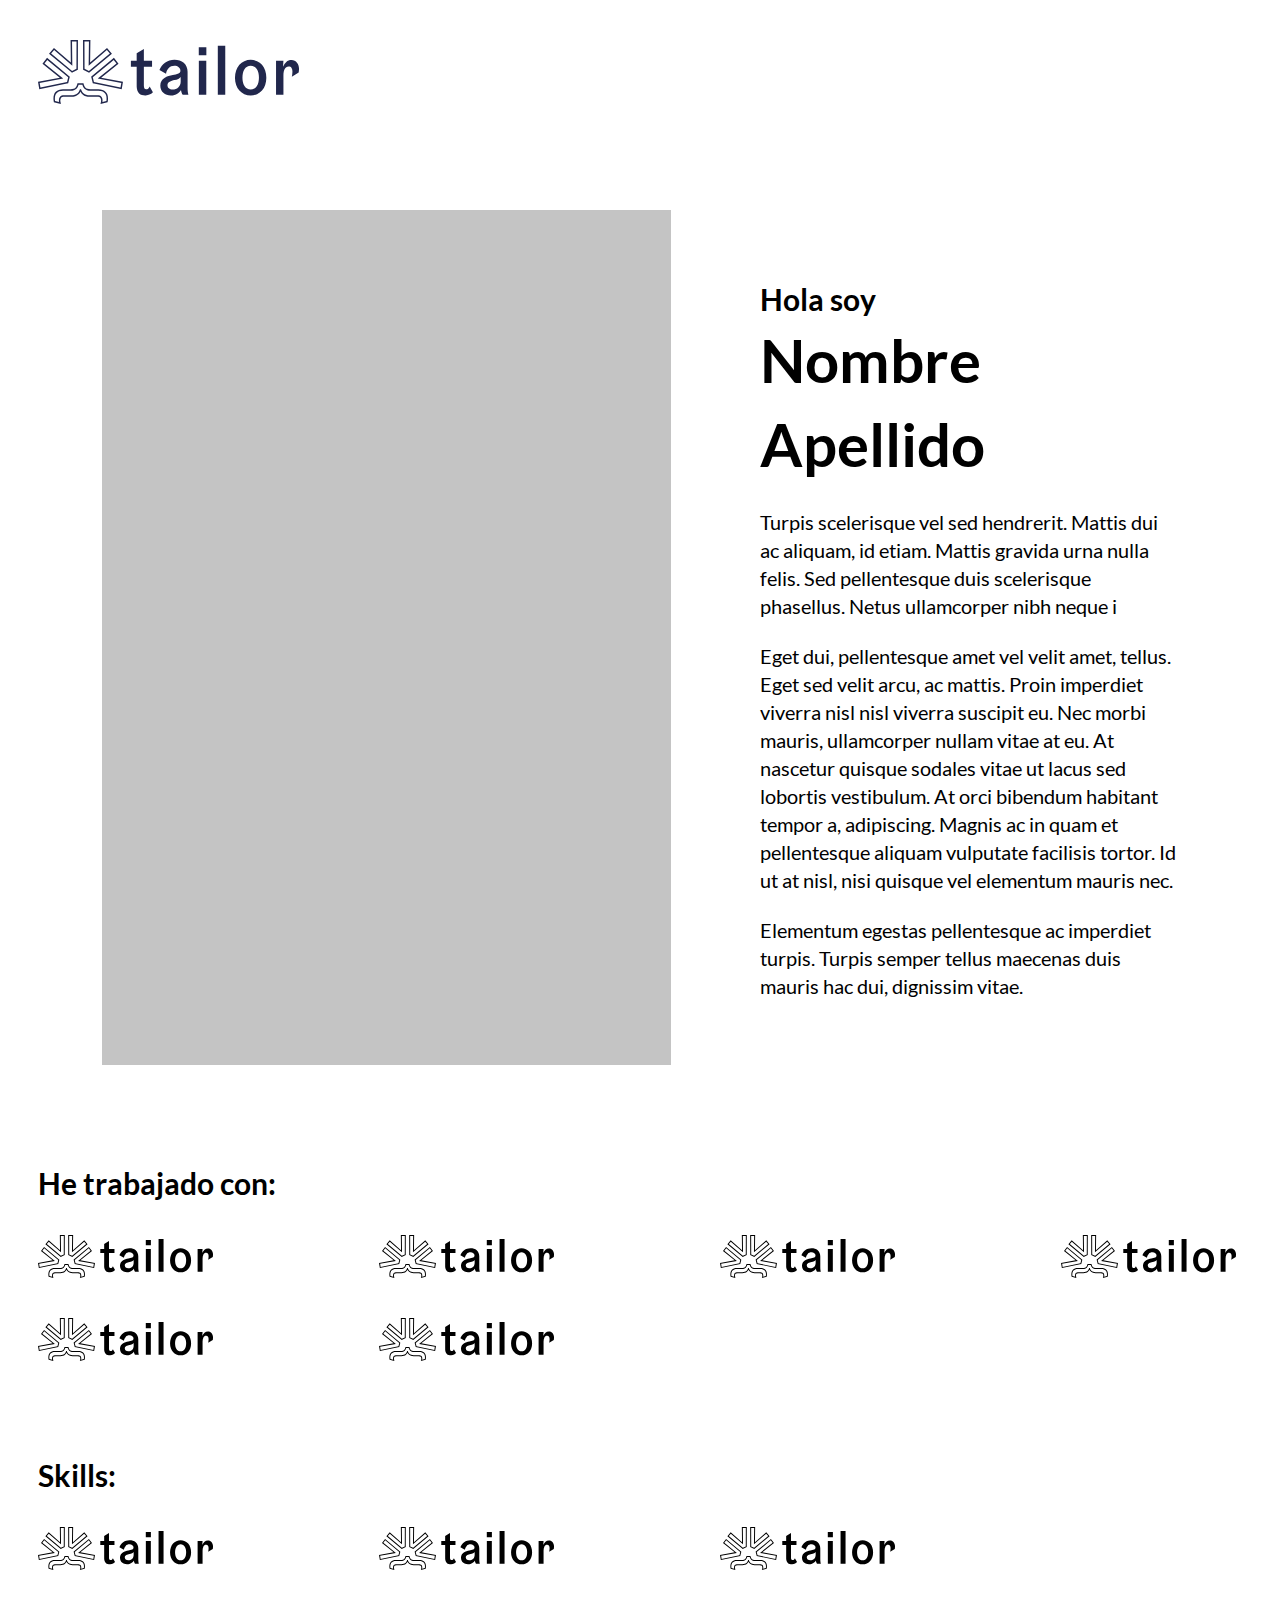
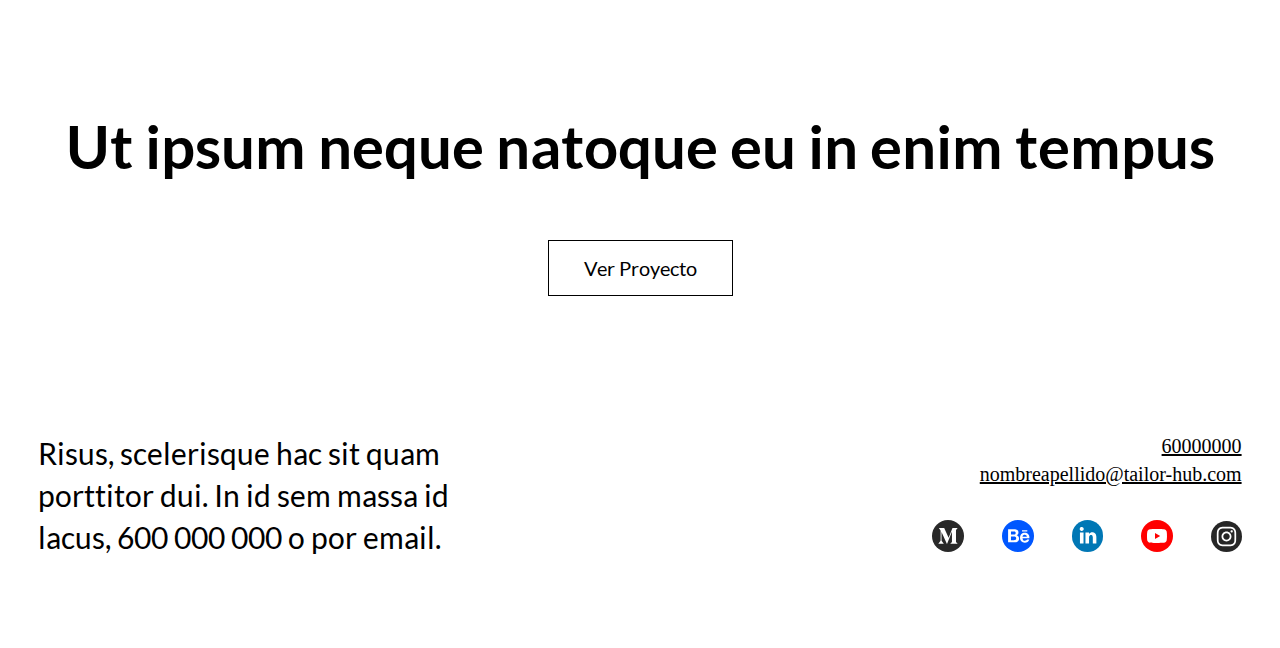
==== about.html @ 7ab332b4 "Desktop version" ====
<!DOCTYPE html>
<html lang="en">

<head>
  <meta charset="UTF-8">
  <meta name="viewport" content="width=device-width, initial-scale=1.0">
  <title>About me</title>
  <link rel="stylesheet" href="css/about.css">
</head>

<body>
  <div class="logo-container">
    <img src="images/logo.svg" alt="portfolio-logo">
  </div>
  <div class="page-container">
    <div class="about-me">
      <div class="about-image">
        <img src="images/about-image.png" alt="about-me">
      </div>
      <div class="about-description">
        <h2>Hola soy</h2>
        <h1>Nombre Apellido</h1>
        <p>Turpis scelerisque vel sed hendrerit. Mattis dui ac aliquam, id etiam. Mattis gravida urna nulla felis. Sed pellentesque duis scelerisque phasellus. Netus ullamcorper nibh neque i</p>
        <p>Eget dui, pellentesque amet vel velit amet, tellus. Eget sed velit arcu, ac mattis. Proin imperdiet viverra nisl nisl viverra suscipit eu. Nec morbi mauris, ullamcorper nullam vitae at eu. At nascetur quisque sodales vitae ut lacus sed lobortis vestibulum. At orci bibendum habitant tempor a, adipiscing. Magnis ac in quam et pellentesque aliquam vulputate facilisis tortor. Id ut at nisl, nisi quisque vel elementum mauris nec.</p>
        <p>Elementum egestas pellentesque ac imperdiet turpis. Turpis semper tellus maecenas duis mauris hac dui, dignissim vitae.</p>
      </div>
    </div>

    <div class="about-info">
      <h3>
        He trabajado con:
      </h3> 
      <div class="logos-container">
        <img src="images/small-logo.svg" alt="small-logo">
        <img src="images/small-logo.svg" alt="small-logo">
        <img src="images/small-logo.svg" alt="small-logo">
        <img src="images/small-logo.svg" alt="small-logo">
        <img src="images/small-logo.svg" alt="small-logo">
        <img src="images/small-logo.svg" alt="small-logo">
      </div>
    </div>

    <div class="about-info">
      <h3>
        Skills:
      </h3> 
      <div class="logos-container">
        <img src="images/small-logo.svg" alt="small-logo">
        <img src="images/small-logo.svg" alt="small-logo">
        <img src="images/small-logo.svg" alt="small-logo">
      </div>
    </div>

    <div class="contact">
      <h3 class="contact-sentence">
        Ut ipsum neque natoque eu in enim tempus
      </h3>
      <a href="http://" target="_blank" rel="noopener noreferrer">
        <button class="project-button">
          Ver Proyecto
        </button>
      </a>
    </div>

    <footer>
      <div class="footer-description">
        <p class="footer-p">
          Risus, scelerisque hac sit quam porttitor dui. In id sem massa id lacus, 600 000 000 o por email. 
        </p>
      </div>

      <div class="footer-media">
        <div class="footer-links">
          <a class="footer-link" href="tel:60000000">60000000</a>
          <a class="footer-link" href="mailto:nombreapellido@tailor-hub.com">nombreapellido@tailor-hub.com</a>
        </div>
        <div class="media-links">
          <a href="http://" target="_blank" rel="noopener noreferrer">
            <img src="images/Medium.svg" alt="medium-link">
            <img src="images/Behance.svg" alt="behance-link">
            <img src="images/LinkedIn.svg" alt="linkedin-link">
            <img src="images/YouTube.svg" alt="youtube-link">
            <img src="images/Instagram.svg" alt="instagram-link">
          </a>
        </div>
      </div>
    </footer>
  </div>
</body>

</html>
---- css/about.css ----
* {
  box-sizing: border-box;
}

@font-face {
  font-family: "Lato-Bold";
  src: url("../fonts/Lato/Lato-Bold.ttf");
  font-weight: normal;
  font-display: swap;
}

@font-face {
  font-family: "Lato-Regular";
  src: url("../fonts/Lato/Lato-Regular.ttf");
  font-weight: normal;
  font-display: swap;
}

body {
  margin: 0;
  padding: 0;
  background: white;
}

img {
  object-fit: contain;
}

p, h1, h2, h3 {
  margin: 0
}

.logo-container{
  display: flex;
  width: 94%;
  margin: 0 auto;
  justify-content: flex-start;
  padding-top: 40px;
  max-width: 1440px;
}

.page-container {
  width: 94%;
  margin: 0 auto;
  margin-top: 106px;
  max-width: 1440px;
}

h1 {
  font-size: 60px;
  line-height: 84px;
  font-family: "Lato-Bold";
}

h2 {
  font-size: 30px;
  line-height: 38px;
  font-family: "Lato-Bold";
}

h3 {
  font-size: 30px;
  line-height: 38px;
  font-family: "Lato-Bold";
}

.about-me {
  margin: 0 64px;
  display: flex;
  align-items: center;
}

.about-description {
  flex: 1;
}

.about-image {
  flex: 1;
  margin-right: 89px;
}

p {
  font-family: "Lato-Regular";
  font-size: 20px;
  line-height: 28px;
  margin-top: 22px;
}

.about-info {
  margin-top: 95px;
}

.logos-container {
  margin-top: 33px;
  display: grid;
  grid-template-columns: repeat(4, 1fr);
  column-gap: 160px;
  row-gap: 40px;
}

.contact {
  margin-top: 134px;
  text-align: center;
}

.contact-sentence{
  font-size: 60px;
  line-height: 84px;
  font-family: "Lato-Bold";
}

.project-button {
  width: 185px;
  min-height: 56px;
  border: 1px solid #000000;
  font-family: "Lato-Regular";
  font-size: 20px;
  line-height: 28px;
  background-color: transparent;
  cursor: pointer;
  outline: none;
  margin-top: 52px;
}

.project-button:hover {
  background-color: black;
  color: white;
}

.project-button:active {
  background-color: #5F5F5F;
  color: white;
}

a {
  font-size: 20px;
  line-height: 28px;
  color: black;
}

a:hover {
  font-weight: bold;
}

a:active {
  color: #7F7F7F;
}

a:visited {
  color: black;
}


footer {
  margin-top: 136px;
  display: flex;
  justify-content: space-between;
  padding-bottom: 89px;
}

.footer-p {
  margin: 0;
  font-size: 30px;
  line-height: 42px;
}

.footer-description {
  width: 40%;
}

.footer-link {
  display: block;
  text-align: right;
}

.media-links {
  margin-top: 32px;
  text-align: right;
}

.media-links a {
  text-decoration: none;
}

.media-links img {
  object-fit: cover;
}

.media-links img:not(:last-child) {
  margin-right: 33px;
}
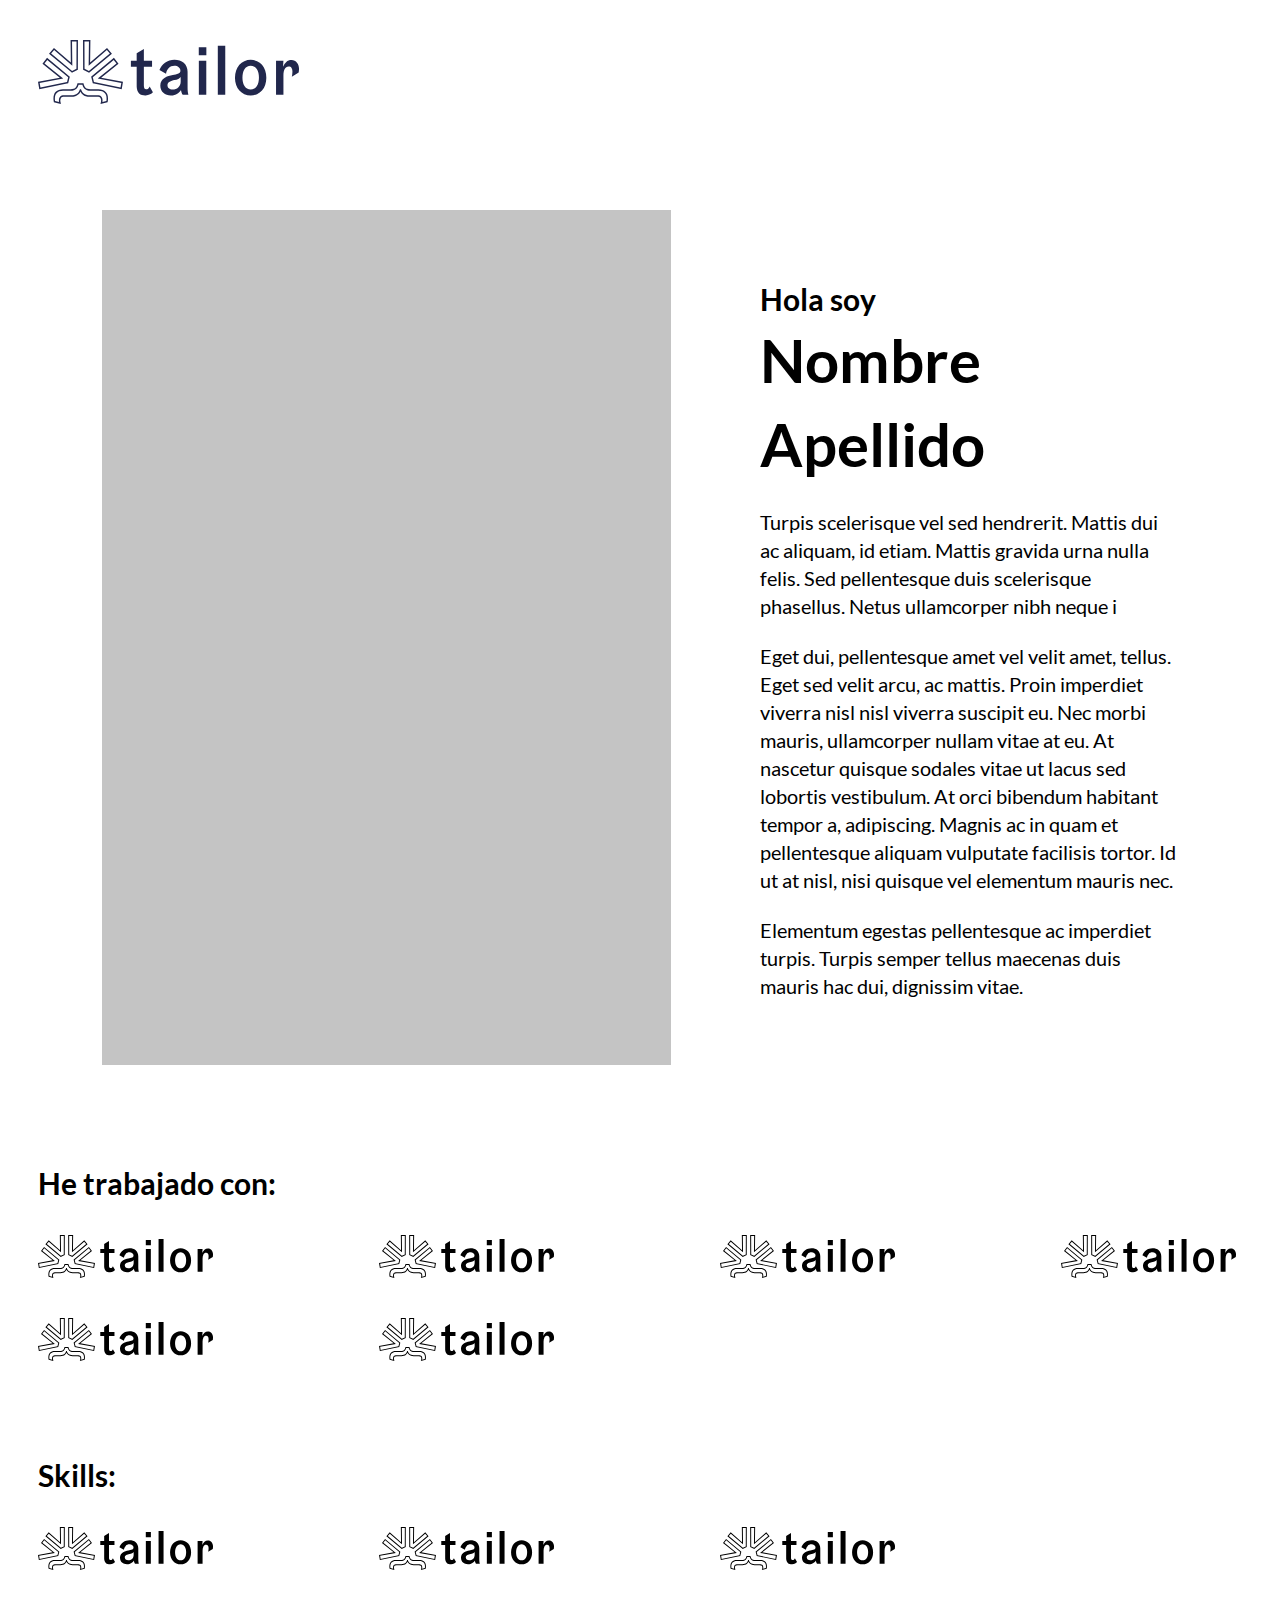
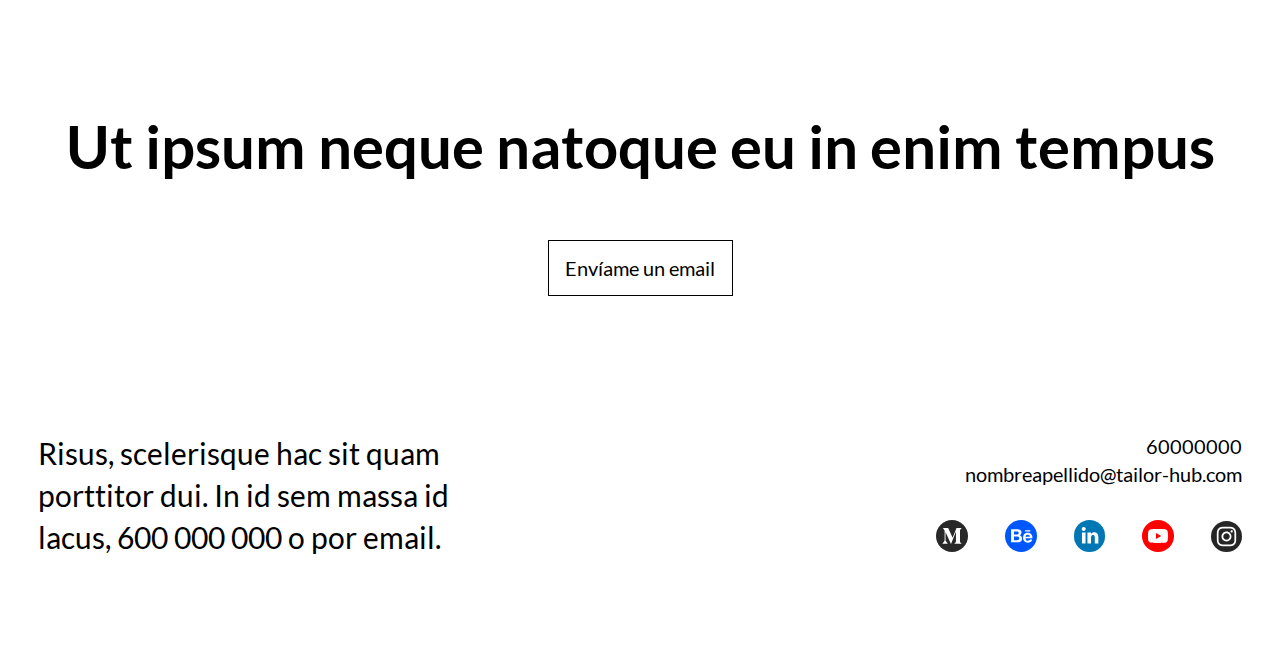
==== commit eec94871: "Mobile version" ====
--- a/about.html
+++ b/about.html
@@ -57,7 +57,7 @@
       </h3>
       <a href="http://" target="_blank" rel="noopener noreferrer">
         <button class="project-button">
-          Ver Proyecto
+          Envíame un email
         </button>
       </a>
     </div>
--- a/css/about.css
+++ b/css/about.css
@@ -70,12 +70,9 @@
   align-items: center;
 }
 
-.about-description {
-  flex: 1;
-}
 
 .about-image {
-  flex: 1;
+  
   margin-right: 89px;
 }
 
@@ -136,6 +133,7 @@
   font-size: 20px;
   line-height: 28px;
   color: black;
+  font-family: "Lato-Regular";
 }
 
 a:hover {
@@ -171,6 +169,7 @@
 .footer-link {
   display: block;
   text-align: right;
+  text-decoration: none;
 }
 
 .media-links {
@@ -188,4 +187,154 @@
 
 .media-links img:not(:last-child) {
   margin-right: 33px;
+}
+
+@media only screen and (max-width: 415px) {
+  .logo-container{
+    display: flex;
+    width: 96%;
+    margin: 0 auto;
+    justify-content: flex-start;
+    padding-top: 16px;
+  }
+
+  img {
+    max-width: 100%;
+  }
+
+  .logo-container img{
+    width: 130px;
+    height: 32px;
+  }
+  
+  .page-container {
+    width: 96%;
+    margin: 0 auto;
+    margin-top: 48px;
+    max-width: 100%;
+  }
+
+  h1 {
+    font-size: 28px;
+    line-height: 28px;
+    margin-top: 17px;
+    margin-left: 8px;
+  }
+
+  h2 {
+    font-size: 16px;
+    line-height: 16px;
+    margin-left: 8px;
+  }
+
+  .about-me {
+    width: 100%;
+    margin: 0;
+    display: flex;
+    flex-wrap: wrap;
+    align-items: center;
+  }
+
+  .about-description {
+    width: 100%;
+    margin-top: 30px;
+  }
+
+  p {
+    font-size: 16px;
+    line-height: 28px;
+    margin-top: 30px;
+  }
+  
+  .about-image {
+    margin-right: 0px;
+    width: 100%;
+  }
+
+  h3 {
+    font-size: 20px;
+    line-height: 26px;
+  }
+
+  .logos-container {
+    margin-top: 33px;
+    display: grid;
+    grid-template-columns: repeat(2, 1fr);
+    column-gap: 72px;
+    row-gap: 35px;
+  }
+
+  .logos-container img {
+    width: 94px;
+    height: 23px;
+  }
+
+  .logos-container img:nth-child(2n) {
+    justify-self: start;
+  }
+
+  .logos-container img:nth-child(2n+1) {
+    justify-self: end;
+  }
+
+  .contact-sentence {
+    font-size: 20px;
+    line-height: 28px;
+  }
+
+  .contact {
+    margin-top: 77px;
+  }
+
+  .project-button {
+    min-height: 32px;
+    width: 151px;
+    font-size: 14px;
+    line-height: 28px;
+    margin-top: 30px;
+  }
+
+  footer {
+    flex-wrap: wrap;
+    margin-top: 100px;
+    padding-bottom: 24px;
+  }
+
+  .footer-description, .footer-media {
+    width: 100%;
+  }
+
+  .footer-p {
+    font-size: 20px;
+    line-height: 26px;
+  }
+
+  .footer-links {
+    margin-top: 25px;
+  }
+
+  .footer-link {
+    display: block;
+    text-align: left;
+    font-size: 16px;
+    line-height: 28px;
+  }
+
+  .media-links {
+    margin-top: 32px;
+    text-align: right;
+    text-align: center;
+  }
+  
+  .media-links a {
+    text-decoration: none;
+  }
+  
+  .media-links img {
+    object-fit: cover;
+  }
+  
+  .media-links img:not(:last-child) {
+    margin-right: 33px;
+  }
 }